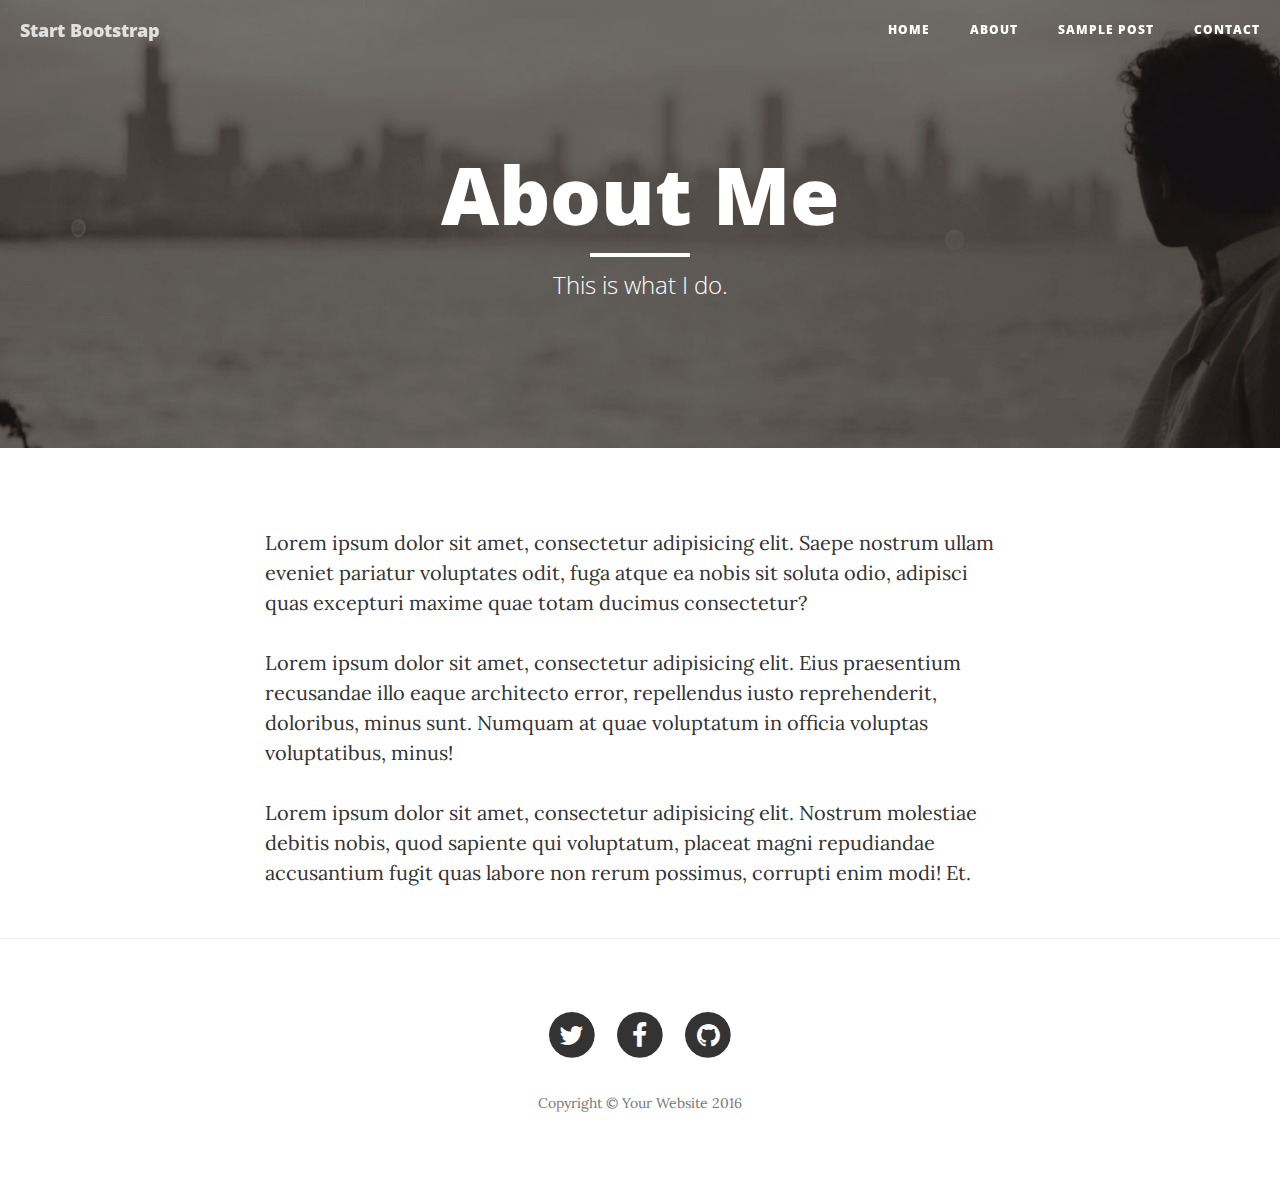
==== about.html @ b39fe1de "add content" ====
<!DOCTYPE html>
<html lang="en">

<head>

    <meta charset="utf-8">
    <meta http-equiv="X-UA-Compatible" content="IE=edge">
    <meta name="viewport" content="width=device-width, initial-scale=1">
    <meta name="description" content="">
    <meta name="author" content="">

    <title>Clean Blog - About</title>

    <!-- Bootstrap Core CSS -->
    <link href="vendor/bootstrap/css/bootstrap.min.css" rel="stylesheet">

    <!-- Theme CSS -->
    <link href="css/clean-blog.min.css" rel="stylesheet">

    <!-- Custom Fonts -->
    <link href="vendor/font-awesome/css/font-awesome.min.css" rel="stylesheet" type="text/css">
    <link href='https://fonts.googleapis.com/css?family=Lora:400,700,400italic,700italic' rel='stylesheet' type='text/css'>
    <link href='https://fonts.googleapis.com/css?family=Open+Sans:300italic,400italic,600italic,700italic,800italic,400,300,600,700,800' rel='stylesheet' type='text/css'>

    <!-- HTML5 Shim and Respond.js IE8 support of HTML5 elements and media queries -->
    <!-- WARNING: Respond.js doesn't work if you view the page via file:// -->
    <!--[if lt IE 9]>
        <script src="https://oss.maxcdn.com/libs/html5shiv/3.7.0/html5shiv.js"></script>
        <script src="https://oss.maxcdn.com/libs/respond.js/1.4.2/respond.min.js"></script>
    <![endif]-->

</head>

<body>

    <!-- Navigation -->
    <nav class="navbar navbar-default navbar-custom navbar-fixed-top">
        <div class="container-fluid">
            <!-- Brand and toggle get grouped for better mobile display -->
            <div class="navbar-header page-scroll">
                <button type="button" class="navbar-toggle" data-toggle="collapse" data-target="#bs-example-navbar-collapse-1">
                    <span class="sr-only">Toggle navigation</span>
                    Menu <i class="fa fa-bars"></i>
                </button>
                <a class="navbar-brand" href="index.html">Start Bootstrap</a>
            </div>

            <!-- Collect the nav links, forms, and other content for toggling -->
            <div class="collapse navbar-collapse" id="bs-example-navbar-collapse-1">
                <ul class="nav navbar-nav navbar-right">
                    <li>
                        <a href="index.html">Home</a>
                    </li>
                    <li>
                        <a href="about.html">About</a>
                    </li>
                    <li>
                        <a href="post.html">Sample Post</a>
                    </li>
                    <li>
                        <a href="contact.html">Contact</a>
                    </li>
                </ul>
            </div>
            <!-- /.navbar-collapse -->
        </div>
        <!-- /.container -->
    </nav>

    <!-- Page Header -->
    <!-- Set your background image for this header on the line below. -->
    <header class="intro-header" style="background-image: url('img/about-bg.jpg')">
        <div class="container">
            <div class="row">
                <div class="col-lg-8 col-lg-offset-2 col-md-10 col-md-offset-1">
                    <div class="page-heading">
                        <h1>About Me</h1>
                        <hr class="small">
                        <span class="subheading">This is what I do.</span>
                    </div>
                </div>
            </div>
        </div>
    </header>

    <!-- Main Content -->
    <div class="container">
        <div class="row">
            <div class="col-lg-8 col-lg-offset-2 col-md-10 col-md-offset-1">
                <p>Lorem ipsum dolor sit amet, consectetur adipisicing elit. Saepe nostrum ullam eveniet pariatur voluptates odit, fuga atque ea nobis sit soluta odio, adipisci quas excepturi maxime quae totam ducimus consectetur?</p>
                <p>Lorem ipsum dolor sit amet, consectetur adipisicing elit. Eius praesentium recusandae illo eaque architecto error, repellendus iusto reprehenderit, doloribus, minus sunt. Numquam at quae voluptatum in officia voluptas voluptatibus, minus!</p>
                <p>Lorem ipsum dolor sit amet, consectetur adipisicing elit. Nostrum molestiae debitis nobis, quod sapiente qui voluptatum, placeat magni repudiandae accusantium fugit quas labore non rerum possimus, corrupti enim modi! Et.</p>
            </div>
        </div>
    </div>

    <hr>

    <!-- Footer -->
    <footer>
        <div class="container">
            <div class="row">
                <div class="col-lg-8 col-lg-offset-2 col-md-10 col-md-offset-1">
                    <ul class="list-inline text-center">
                        <li>
                            <a href="#">
                                <span class="fa-stack fa-lg">
                                    <i class="fa fa-circle fa-stack-2x"></i>
                                    <i class="fa fa-twitter fa-stack-1x fa-inverse"></i>
                                </span>
                            </a>
                        </li>
                        <li>
                            <a href="#">
                                <span class="fa-stack fa-lg">
                                    <i class="fa fa-circle fa-stack-2x"></i>
                                    <i class="fa fa-facebook fa-stack-1x fa-inverse"></i>
                                </span>
                            </a>
                        </li>
                        <li>
                            <a href="#">
                                <span class="fa-stack fa-lg">
                                    <i class="fa fa-circle fa-stack-2x"></i>
                                    <i class="fa fa-github fa-stack-1x fa-inverse"></i>
                                </span>
                            </a>
                        </li>
                    </ul>
                    <p class="copyright text-muted">Copyright &copy; Your Website 2016</p>
                </div>
            </div>
        </div>
    </footer>

    <!-- jQuery -->
    <script src="vendor/jquery/jquery.min.js"></script>

    <!-- Bootstrap Core JavaScript -->
    <script src="vendor/bootstrap/js/bootstrap.min.js"></script>

    <!-- Contact Form JavaScript -->
    <script src="js/jqBootstrapValidation.js"></script>
    <script src="js/contact_me.js"></script>

    <!-- Theme JavaScript -->
    <script src="js/clean-blog.min.js"></script>

</body>

</html>
---- css/clean-blog.min.css ----
/*!
 * Start Bootstrap - Clean Blog v3.3.7+1 (http://startbootstrap.com/template-overviews/clean-blog)
 * Copyright 2013-2017 Start Bootstrap
 * Licensed under MIT (https://github.com/BlackrockDigital/startbootstrap/blob/gh-pages/LICENSE)
 */a,body{color:#333}.navbar-custom .nav li a,.navbar-custom .navbar-brand,h1,h2,h3,h4,h5,h6{font-weight:800}.caption,.intro-header .page-heading,.intro-header .site-heading,footer .copyright{text-align:center}body{font-family:Lora,'Times New Roman',serif;font-size:20px;-webkit-tap-highlight-color:#0085A1}.intro-header .page-heading .subheading,.intro-header .post-heading .subheading,.intro-header .site-heading .subheading,.navbar-custom,h1,h2,h3,h4,h5,h6{font-family:'Open Sans','Helvetica Neue',Helvetica,Arial,sans-serif}p{line-height:1.5;margin:30px 0}p a{text-decoration:underline}a:focus,a:hover{color:#0085A1}a img:focus,a img:hover{cursor:zoom-in}blockquote{color:#777;font-style:italic}hr.small{max-width:100px;margin:15px auto;border-width:4px;border-color:#fff}.navbar-custom{position:absolute;top:0;left:0;width:100%;z-index:3}.navbar-custom .navbar-header .navbar-toggle{color:#777;font-weight:800;text-transform:uppercase;font-size:12px}.navbar-custom .nav li a{text-transform:uppercase;font-size:12px;letter-spacing:1px}@media only screen and (min-width:768px){.navbar-custom{background:0 0;border-bottom:1px solid transparent}.navbar-custom .navbar-brand{color:#fff;padding:20px}.navbar-custom .navbar-brand:focus,.navbar-custom .navbar-brand:hover{color:rgba(255,255,255,.8)}.navbar-custom .nav li a{color:#fff;padding:20px}.navbar-custom .nav li a:focus,.navbar-custom .nav li a:hover{color:rgba(255,255,255,.8)}.navbar-custom .nav li ul.dropdown-menu a{color:#333}.navbar-custom .nav li ul.dropdown-menu a:focus,.navbar-custom .nav li ul.dropdown-menu a:hover{color:#0085A1}}@media only screen and (min-width:1170px){.navbar-custom{-webkit-transition:background-color .3s;-moz-transition:background-color .3s;transition:background-color .3s;-webkit-transform:translate3d(0,0,0);-moz-transform:translate3d(0,0,0);-ms-transform:translate3d(0,0,0);-o-transform:translate3d(0,0,0);transform:translate3d(0,0,0);-webkit-backface-visibility:hidden;backface-visibility:hidden}.navbar-custom.is-fixed{position:fixed;top:-61px;background-color:rgba(255,255,255,.9);border-bottom:1px solid #f2f2f2;-webkit-transition:-webkit-transform .3s;-moz-transition:-moz-transform .3s;transition:transform .3s}.navbar-custom.is-fixed .navbar-brand{color:#333}.navbar-custom.is-fixed .navbar-brand:focus,.navbar-custom.is-fixed .navbar-brand:hover{color:#0085A1}.navbar-custom.is-fixed .nav li a{color:#333}.navbar-custom.is-fixed .nav li a:focus,.navbar-custom.is-fixed .nav li a:hover{color:#0085A1}.navbar-custom.is-visible{-webkit-transform:translate3d(0,100%,0);-moz-transform:translate3d(0,100%,0);-ms-transform:translate3d(0,100%,0);-o-transform:translate3d(0,100%,0);transform:translate3d(0,100%,0)}}.intro-header{background:center center no-repeat;-webkit-background-size:cover;-moz-background-size:cover;background-size:cover;-o-background-size:cover;margin-bottom:50px}.intro-header .page-heading,.intro-header .post-heading,.intro-header .site-heading{padding:100px 0 50px;color:#fff}.intro-header .page-heading h1,.intro-header .site-heading h1{margin-top:0;font-size:50px}.intro-header .page-heading .subheading,.intro-header .site-heading .subheading{font-size:24px;line-height:1.1;display:block;font-weight:300;margin:10px 0 0}@media only screen and (min-width:768px){.intro-header .page-heading,.intro-header .post-heading,.intro-header .site-heading{padding:150px 0}.intro-header .page-heading h1,.intro-header .site-heading h1{font-size:80px}}.intro-header .post-heading h1{font-size:35px}.intro-header .post-heading .meta,.intro-header .post-heading .subheading{line-height:1.1;display:block}.intro-header .post-heading .subheading{font-size:24px;margin:10px 0 30px;font-weight:600}.intro-header .post-heading .meta{font-family:Lora,'Times New Roman',serif;font-style:italic;font-weight:300;font-size:20px}.intro-header .post-heading .meta a{color:#fff}@media only screen and (min-width:768px){.intro-header .post-heading h1{font-size:55px}.intro-header .post-heading .subheading{font-size:30px}}.post-preview>a{color:#333}.post-preview>a:focus,.post-preview>a:hover{text-decoration:none;color:#0085A1}.post-preview>a>.post-title{font-size:30px;margin-top:30px;margin-bottom:10px}.post-preview>a>.post-subtitle{margin:0 0 10px;font-weight:300}.post-preview>.post-meta{color:#777;font-size:18px;font-style:italic;margin-top:0}.post-preview>.post-meta>a{text-decoration:none;color:#333}.post-preview>.post-meta>a:focus,.post-preview>.post-meta>a:hover{color:#0085A1;text-decoration:underline}@media only screen and (min-width:768px){.post-preview>a>.post-title{font-size:36px}}.section-heading{font-size:36px;margin-top:60px;font-weight:700}.btn,.pager li>a,.pager li>span{font-family:'Open Sans','Helvetica Neue',Helvetica,Arial,sans-serif;text-transform:uppercase;font-weight:800;letter-spacing:1px}.caption{font-size:14px;padding:10px;font-style:italic;margin:0;display:block;border-bottom-right-radius:5px;border-bottom-left-radius:5px}footer{padding:50px 0 65px}footer .list-inline{margin:0;padding:0}footer .copyright{font-size:14px;margin-bottom:0}.floating-label-form-group{font-size:14px;position:relative;margin-bottom:0;padding-bottom:.5em;border-bottom:1px solid #eee}.floating-label-form-group input,.floating-label-form-group textarea{z-index:1;position:relative;padding-right:0;padding-left:0;border:none;border-radius:0;font-size:1.5em;background:0 0;box-shadow:none!important;resize:none}.floating-label-form-group label{display:block;z-index:0;position:relative;top:2em;margin:0;font-size:.85em;line-height:1.764705882em;vertical-align:middle;vertical-align:baseline;opacity:0;-webkit-transition:top .3s ease,opacity .3s ease;-moz-transition:top .3s ease,opacity .3s ease;-ms-transition:top .3s ease,opacity .3s ease;transition:top .3s ease,opacity .3s ease}.floating-label-form-group::not(:first-child){padding-left:14px;border-left:1px solid #eee}.floating-label-form-group-with-value label{top:0;opacity:1}.floating-label-form-group-with-focus label{color:#0085A1}form .row:first-child .floating-label-form-group{border-top:1px solid #eee}.btn{font-size:14px;border-radius:0;padding:15px 25px}.btn-lg{font-size:16px;padding:25px 35px}.btn-default:focus,.btn-default:hover{background-color:#0085A1;border:1px solid #0085A1;color:#fff}.pager{margin:20px 0 0}.pager li>a,.pager li>span{font-size:14px;padding:15px 25px;background-color:#fff;border-radius:0}.pager li>a:focus,.pager li>a:hover{color:#fff;background-color:#0085A1;border:1px solid #0085A1}.pager .disabled>a,.pager .disabled>a:focus,.pager .disabled>a:hover,.pager .disabled>span{color:#777;background-color:#333;cursor:not-allowed}::-moz-selection{color:#fff;text-shadow:none;background:#0085A1}::selection{color:#fff;text-shadow:none;background:#0085A1}img::selection{color:#fff;background:0 0}img::-moz-selection{color:#fff;background:0 0}
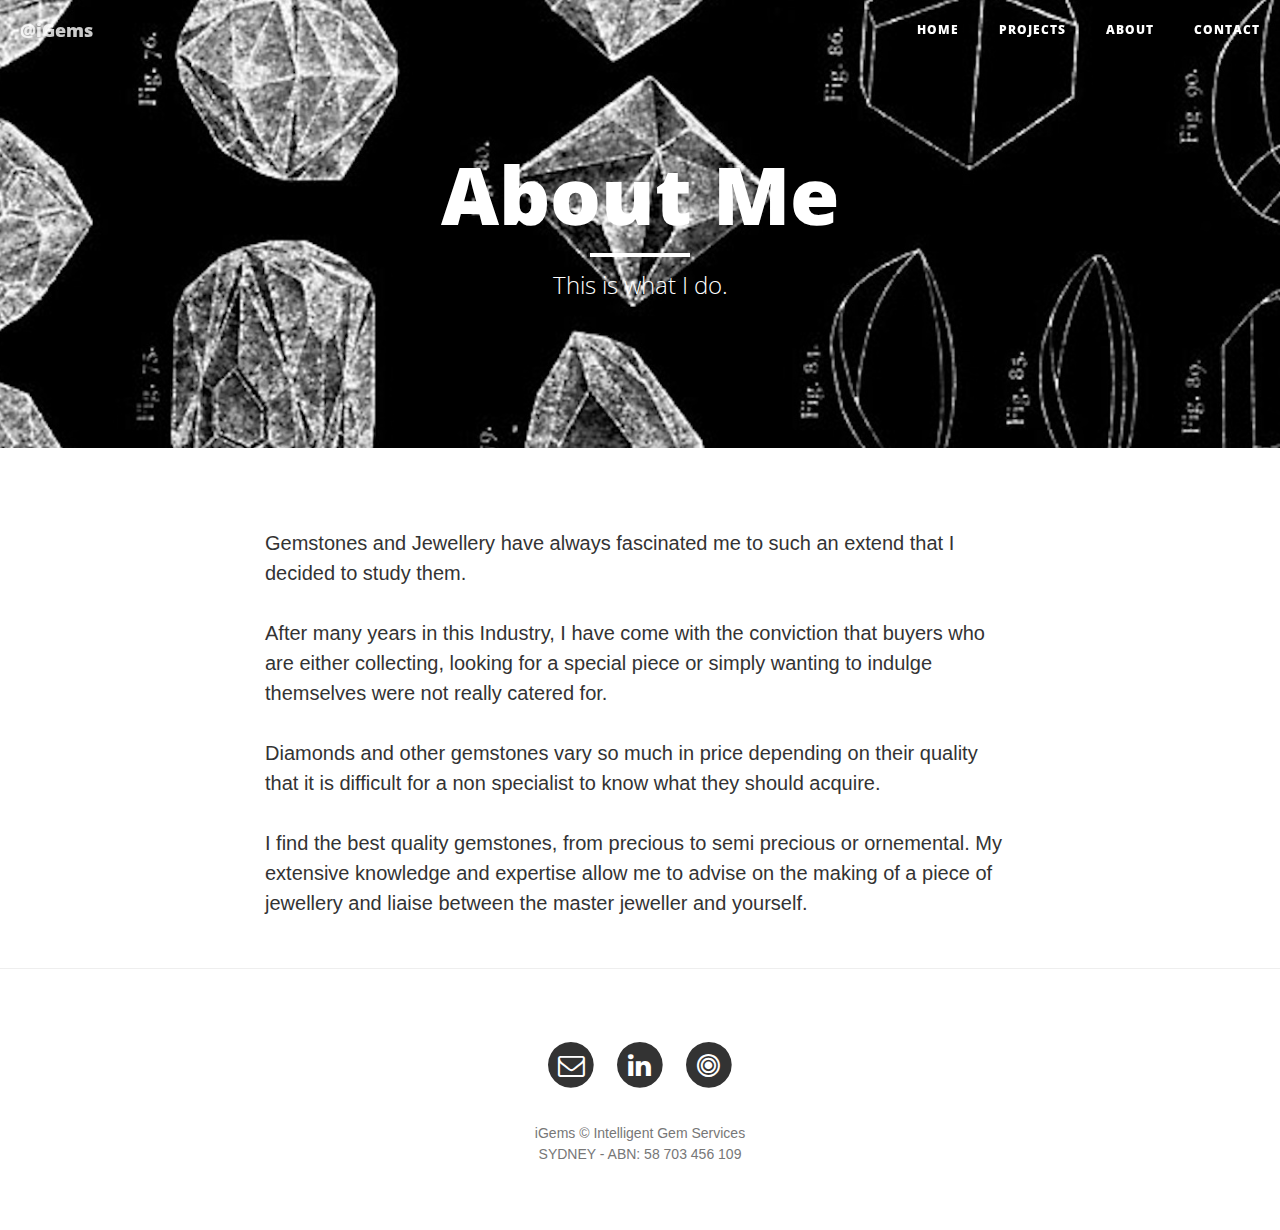
==== commit d051bc0e: "update blog" ====
--- a/about.html
+++ b/about.html
@@ -9,7 +9,7 @@
     <meta name="description" content="">
     <meta name="author" content="">
 
-    <title>Clean Blog - About</title>
+    <title>iGems - Intelligent Gem Services</title>
 
     <!-- Bootstrap Core CSS -->
     <link href="vendor/bootstrap/css/bootstrap.min.css" rel="stylesheet">
@@ -29,6 +29,35 @@
         <script src="https://oss.maxcdn.com/libs/respond.js/1.4.2/respond.min.js"></script>
     <![endif]-->
 
+    <!-- Google Analytics -->
+    <script>
+      (function(i,s,o,g,r,a,m){i['GoogleAnalyticsObject']=r;i[r]=i[r]||function(){
+      (i[r].q=i[r].q||[]).push(arguments)},i[r].l=1*new Date();a=s.createElement(o),
+      m=s.getElementsByTagName(o)[0];a.async=1;a.src=g;m.parentNode.insertBefore(a,m)
+      })(window,document,'script','https://www.google-analytics.com/analytics.js','ga');
+      ga('create', 'UA-93508026-1', 'auto');
+      ga('send', 'pageview')
+    </script>
+
+    <!-- Favicon -->
+    <link rel="apple-touch-icon" sizes="57x57" href="favicon/apple-icon-57x57.png">
+    <link rel="apple-touch-icon" sizes="60x60" href="favicon/apple-icon-60x60.png">
+    <link rel="apple-touch-icon" sizes="72x72" href="favicon/apple-icon-72x72.png">
+    <link rel="apple-touch-icon" sizes="76x76" href="favicon/apple-icon-76x76.png">
+    <link rel="apple-touch-icon" sizes="114x114" href="favicon/apple-icon-114x114.png">
+    <link rel="apple-touch-icon" sizes="120x120" href="favicon/apple-icon-120x120.png">
+    <link rel="apple-touch-icon" sizes="144x144" href="favicon/apple-icon-144x144.png">
+    <link rel="apple-touch-icon" sizes="152x152" href="favicon/apple-icon-152x152.png">
+    <link rel="apple-touch-icon" sizes="180x180" href="favicon/apple-icon-180x180.png">
+    <link rel="icon" type="image/png" sizes="192x192"  href="favicon/android-icon-192x192.png">
+    <link rel="icon" type="image/png" sizes="32x32" href="favicon/favicon-32x32.png">
+    <link rel="icon" type="image/png" sizes="96x96" href="favicon/favicon-96x96.png">
+    <link rel="icon" type="image/png" sizes="16x16" href="favicon/favicon-16x16.png">
+    <link rel="manifest" href="favicon/manifest.json">
+    <meta name="msapplication-TileColor" content="#ffffff">
+    <meta name="msapplication-TileImage" content="favicon/ms-icon-144x144.png">
+    <meta name="theme-color" content="#ffffff">
+
 </head>
 
 <body>
@@ -42,20 +71,20 @@
                     <span class="sr-only">Toggle navigation</span>
                     Menu <i class="fa fa-bars"></i>
                 </button>
-                <a class="navbar-brand" href="index.html">Start Bootstrap</a>
+                <a class="navbar-brand" href="http://www.igems.co/">@iGems</a>
             </div>
 
             <!-- Collect the nav links, forms, and other content for toggling -->
             <div class="collapse navbar-collapse" id="bs-example-navbar-collapse-1">
                 <ul class="nav navbar-nav navbar-right">
                     <li>
-                        <a href="index.html">Home</a>
+                        <a href="http://www.igems.co/">Home</a>
+                    </li>
+                    <li>
+                        <a href="index.html">Projects</a>
                     </li>
                     <li>
                         <a href="about.html">About</a>
-                    </li>
-                    <li>
-                        <a href="post.html">Sample Post</a>
                     </li>
                     <li>
                         <a href="contact.html">Contact</a>
@@ -87,9 +116,14 @@
     <div class="container">
         <div class="row">
             <div class="col-lg-8 col-lg-offset-2 col-md-10 col-md-offset-1">
-                <p>Lorem ipsum dolor sit amet, consectetur adipisicing elit. Saepe nostrum ullam eveniet pariatur voluptates odit, fuga atque ea nobis sit soluta odio, adipisci quas excepturi maxime quae totam ducimus consectetur?</p>
-                <p>Lorem ipsum dolor sit amet, consectetur adipisicing elit. Eius praesentium recusandae illo eaque architecto error, repellendus iusto reprehenderit, doloribus, minus sunt. Numquam at quae voluptatum in officia voluptas voluptatibus, minus!</p>
-                <p>Lorem ipsum dolor sit amet, consectetur adipisicing elit. Nostrum molestiae debitis nobis, quod sapiente qui voluptatum, placeat magni repudiandae accusantium fugit quas labore non rerum possimus, corrupti enim modi! Et.</p>
+              <p>Gemstones and Jewellery have always fascinated me to such an extend that I decided to study them.</p>
+              <p>After many years in this Industry, I have come with the conviction that buyers who are either collecting,
+                looking for a special piece or simply wanting to indulge themselves were not really catered for.<p>
+              <p>Diamonds and other gemstones vary so much in price depending on their quality that it is difficult for a
+                non specialist to know what they should acquire. <p>
+              <p>I find the best quality gemstones, from precious to semi precious or ornemental. My extensive knowledge and
+                expertise allow me to advise on the making of a piece of jewellery and liaise between the master jeweller and
+                yourself.</p>
             </div>
         </div>
     </div>
@@ -103,31 +137,31 @@
                 <div class="col-lg-8 col-lg-offset-2 col-md-10 col-md-offset-1">
                     <ul class="list-inline text-center">
                         <li>
-                            <a href="#">
+                            <a href="mailto:maya@igems.co">
                                 <span class="fa-stack fa-lg">
                                     <i class="fa fa-circle fa-stack-2x"></i>
-                                    <i class="fa fa-twitter fa-stack-1x fa-inverse"></i>
+                                    <i class="fa fa-envelope-o fa-stack-1x fa-inverse"></i>
                                 </span>
                             </a>
                         </li>
                         <li>
-                            <a href="#">
+                            <a href="https://www.linkedin.com/in/maya-taing-40891698/">
                                 <span class="fa-stack fa-lg">
                                     <i class="fa fa-circle fa-stack-2x"></i>
-                                    <i class="fa fa-facebook fa-stack-1x fa-inverse"></i>
+                                    <i class="fa fa-linkedin fa-stack-1x fa-inverse"></i>
                                 </span>
                             </a>
                         </li>
                         <li>
-                            <a href="#">
+                            <a href="https://about.me/igems">
                                 <span class="fa-stack fa-lg">
                                     <i class="fa fa-circle fa-stack-2x"></i>
-                                    <i class="fa fa-github fa-stack-1x fa-inverse"></i>
+                                    <i class="fa fa-bullseye fa-stack-1x fa-inverse"></i>
                                 </span>
                             </a>
                         </li>
                     </ul>
-                    <p class="copyright text-muted">Copyright &copy; Your Website 2016</p>
+                    <p class="copyright text-muted">iGems &copy; Intelligent Gem Services <br> SYDNEY - ABN: 58 703 456 109</p>
                 </div>
             </div>
         </div>
--- a/css/clean-blog.min.css
+++ b/css/clean-blog.min.css
@@ -2,4 +2,4 @@
  * Start Bootstrap - Clean Blog v3.3.7+1 (http://startbootstrap.com/template-overviews/clean-blog)
  * Copyright 2013-2017 Start Bootstrap
  * Licensed under MIT (https://github.com/BlackrockDigital/startbootstrap/blob/gh-pages/LICENSE)
- */a,body{color:#333}.navbar-custom .nav li a,.navbar-custom .navbar-brand,h1,h2,h3,h4,h5,h6{font-weight:800}.caption,.intro-header .page-heading,.intro-header .site-heading,footer .copyright{text-align:center}body{font-family:Lora,'Times New Roman',serif;font-size:20px;-webkit-tap-highlight-color:#0085A1}.intro-header .page-heading .subheading,.intro-header .post-heading .subheading,.intro-header .site-heading .subheading,.navbar-custom,h1,h2,h3,h4,h5,h6{font-family:'Open Sans','Helvetica Neue',Helvetica,Arial,sans-serif}p{line-height:1.5;margin:30px 0}p a{text-decoration:underline}a:focus,a:hover{color:#0085A1}a img:focus,a img:hover{cursor:zoom-in}blockquote{color:#777;font-style:italic}hr.small{max-width:100px;margin:15px auto;border-width:4px;border-color:#fff}.navbar-custom{position:absolute;top:0;left:0;width:100%;z-index:3}.navbar-custom .navbar-header .navbar-toggle{color:#777;font-weight:800;text-transform:uppercase;font-size:12px}.navbar-custom .nav li a{text-transform:uppercase;font-size:12px;letter-spacing:1px}@media only screen and (min-width:768px){.navbar-custom{background:0 0;border-bottom:1px solid transparent}.navbar-custom .navbar-brand{color:#fff;padding:20px}.navbar-custom .navbar-brand:focus,.navbar-custom .navbar-brand:hover{color:rgba(255,255,255,.8)}.navbar-custom .nav li a{color:#fff;padding:20px}.navbar-custom .nav li a:focus,.navbar-custom .nav li a:hover{color:rgba(255,255,255,.8)}.navbar-custom .nav li ul.dropdown-menu a{color:#333}.navbar-custom .nav li ul.dropdown-menu a:focus,.navbar-custom .nav li ul.dropdown-menu a:hover{color:#0085A1}}@media only screen and (min-width:1170px){.navbar-custom{-webkit-transition:background-color .3s;-moz-transition:background-color .3s;transition:background-color .3s;-webkit-transform:translate3d(0,0,0);-moz-transform:translate3d(0,0,0);-ms-transform:translate3d(0,0,0);-o-transform:translate3d(0,0,0);transform:translate3d(0,0,0);-webkit-backface-visibility:hidden;backface-visibility:hidden}.navbar-custom.is-fixed{position:fixed;top:-61px;background-color:rgba(255,255,255,.9);border-bottom:1px solid #f2f2f2;-webkit-transition:-webkit-transform .3s;-moz-transition:-moz-transform .3s;transition:transform .3s}.navbar-custom.is-fixed .navbar-brand{color:#333}.navbar-custom.is-fixed .navbar-brand:focus,.navbar-custom.is-fixed .navbar-brand:hover{color:#0085A1}.navbar-custom.is-fixed .nav li a{color:#333}.navbar-custom.is-fixed .nav li a:focus,.navbar-custom.is-fixed .nav li a:hover{color:#0085A1}.navbar-custom.is-visible{-webkit-transform:translate3d(0,100%,0);-moz-transform:translate3d(0,100%,0);-ms-transform:translate3d(0,100%,0);-o-transform:translate3d(0,100%,0);transform:translate3d(0,100%,0)}}.intro-header{background:center center no-repeat;-webkit-background-size:cover;-moz-background-size:cover;background-size:cover;-o-background-size:cover;margin-bottom:50px}.intro-header .page-heading,.intro-header .post-heading,.intro-header .site-heading{padding:100px 0 50px;color:#fff}.intro-header .page-heading h1,.intro-header .site-heading h1{margin-top:0;font-size:50px}.intro-header .page-heading .subheading,.intro-header .site-heading .subheading{font-size:24px;line-height:1.1;display:block;font-weight:300;margin:10px 0 0}@media only screen and (min-width:768px){.intro-header .page-heading,.intro-header .post-heading,.intro-header .site-heading{padding:150px 0}.intro-header .page-heading h1,.intro-header .site-heading h1{font-size:80px}}.intro-header .post-heading h1{font-size:35px}.intro-header .post-heading .meta,.intro-header .post-heading .subheading{line-height:1.1;display:block}.intro-header .post-heading .subheading{font-size:24px;margin:10px 0 30px;font-weight:600}.intro-header .post-heading .meta{font-family:Lora,'Times New Roman',serif;font-style:italic;font-weight:300;font-size:20px}.intro-header .post-heading .meta a{color:#fff}@media only screen and (min-width:768px){.intro-header .post-heading h1{font-size:55px}.intro-header .post-heading .subheading{font-size:30px}}.post-preview>a{color:#333}.post-preview>a:focus,.post-preview>a:hover{text-decoration:none;color:#0085A1}.post-preview>a>.post-title{font-size:30px;margin-top:30px;margin-bottom:10px}.post-preview>a>.post-subtitle{margin:0 0 10px;font-weight:300}.post-preview>.post-meta{color:#777;font-size:18px;font-style:italic;margin-top:0}.post-preview>.post-meta>a{text-decoration:none;color:#333}.post-preview>.post-meta>a:focus,.post-preview>.post-meta>a:hover{color:#0085A1;text-decoration:underline}@media only screen and (min-width:768px){.post-preview>a>.post-title{font-size:36px}}.section-heading{font-size:36px;margin-top:60px;font-weight:700}.btn,.pager li>a,.pager li>span{font-family:'Open Sans','Helvetica Neue',Helvetica,Arial,sans-serif;text-transform:uppercase;font-weight:800;letter-spacing:1px}.caption{font-size:14px;padding:10px;font-style:italic;margin:0;display:block;border-bottom-right-radius:5px;border-bottom-left-radius:5px}footer{padding:50px 0 65px}footer .list-inline{margin:0;padding:0}footer .copyright{font-size:14px;margin-bottom:0}.floating-label-form-group{font-size:14px;position:relative;margin-bottom:0;padding-bottom:.5em;border-bottom:1px solid #eee}.floating-label-form-group input,.floating-label-form-group textarea{z-index:1;position:relative;padding-right:0;padding-left:0;border:none;border-radius:0;font-size:1.5em;background:0 0;box-shadow:none!important;resize:none}.floating-label-form-group label{display:block;z-index:0;position:relative;top:2em;margin:0;font-size:.85em;line-height:1.764705882em;vertical-align:middle;vertical-align:baseline;opacity:0;-webkit-transition:top .3s ease,opacity .3s ease;-moz-transition:top .3s ease,opacity .3s ease;-ms-transition:top .3s ease,opacity .3s ease;transition:top .3s ease,opacity .3s ease}.floating-label-form-group::not(:first-child){padding-left:14px;border-left:1px solid #eee}.floating-label-form-group-with-value label{top:0;opacity:1}.floating-label-form-group-with-focus label{color:#0085A1}form .row:first-child .floating-label-form-group{border-top:1px solid #eee}.btn{font-size:14px;border-radius:0;padding:15px 25px}.btn-lg{font-size:16px;padding:25px 35px}.btn-default:focus,.btn-default:hover{background-color:#0085A1;border:1px solid #0085A1;color:#fff}.pager{margin:20px 0 0}.pager li>a,.pager li>span{font-size:14px;padding:15px 25px;background-color:#fff;border-radius:0}.pager li>a:focus,.pager li>a:hover{color:#fff;background-color:#0085A1;border:1px solid #0085A1}.pager .disabled>a,.pager .disabled>a:focus,.pager .disabled>a:hover,.pager .disabled>span{color:#777;background-color:#333;cursor:not-allowed}::-moz-selection{color:#fff;text-shadow:none;background:#0085A1}::selection{color:#fff;text-shadow:none;background:#0085A1}img::selection{color:#fff;background:0 0}img::-moz-selection{color:#fff;background:0 0}+ */a,body{color:#333}.navbar-custom .nav li a,.navbar-custom .navbar-brand,h1,h2,h3,h4,h5,h6{font-weight:800}.caption,.intro-header .page-heading,.intro-header .site-heading,footer .copyright{text-align:center}body{font-family:Merriweather,'Helvetica Neue',Arial;font-size:20px;-webkit-tap-highlight-color:#0085A1}.intro-header .page-heading .subheading,.intro-header .post-heading .subheading,.intro-header .site-heading .subheading,.navbar-custom,h1,h2,h3,h4,h5,h6{font-family:'Open Sans','Helvetica Neue',Helvetica,Arial,sans-serif}p{line-height:1.5;margin:30px 0}p a{text-decoration:underline}a:focus,a:hover{color:#0085A1}a img:focus,a img:hover{cursor:zoom-in}blockquote{color:#777;font-style:italic}hr.small{max-width:100px;margin:15px auto;border-width:4px;border-color:#fff}.navbar-custom{position:absolute;top:0;left:0;width:100%;z-index:3}.navbar-custom .navbar-header .navbar-toggle{color:#777;font-weight:800;text-transform:uppercase;font-size:12px}.navbar-custom .nav li a{text-transform:uppercase;font-size:12px;letter-spacing:1px}@media only screen and (min-width:768px){.navbar-custom{background:0 0;border-bottom:1px solid transparent}.navbar-custom .navbar-brand{color:#fff;padding:20px}.navbar-custom .navbar-brand:focus,.navbar-custom .navbar-brand:hover{color:rgba(255,255,255,.8)}.navbar-custom .nav li a{color:#fff;padding:20px}.navbar-custom .nav li a:focus,.navbar-custom .nav li a:hover{color:rgba(255,255,255,.8)}.navbar-custom .nav li ul.dropdown-menu a{color:#333}.navbar-custom .nav li ul.dropdown-menu a:focus,.navbar-custom .nav li ul.dropdown-menu a:hover{color:#0085A1}}@media only screen and (min-width:1170px){.navbar-custom{-webkit-transition:background-color .3s;-moz-transition:background-color .3s;transition:background-color .3s;-webkit-transform:translate3d(0,0,0);-moz-transform:translate3d(0,0,0);-ms-transform:translate3d(0,0,0);-o-transform:translate3d(0,0,0);transform:translate3d(0,0,0);-webkit-backface-visibility:hidden;backface-visibility:hidden}.navbar-custom.is-fixed{position:fixed;top:-61px;background-color:rgba(255,255,255,.9);border-bottom:1px solid #f2f2f2;-webkit-transition:-webkit-transform .3s;-moz-transition:-moz-transform .3s;transition:transform .3s}.navbar-custom.is-fixed .navbar-brand{color:#333}.navbar-custom.is-fixed .navbar-brand:focus,.navbar-custom.is-fixed .navbar-brand:hover{color:#0085A1}.navbar-custom.is-fixed .nav li a{color:#333}.navbar-custom.is-fixed .nav li a:focus,.navbar-custom.is-fixed .nav li a:hover{color:#0085A1}.navbar-custom.is-visible{-webkit-transform:translate3d(0,100%,0);-moz-transform:translate3d(0,100%,0);-ms-transform:translate3d(0,100%,0);-o-transform:translate3d(0,100%,0);transform:translate3d(0,100%,0)}}.intro-header{background:center center no-repeat;-webkit-background-size:cover;-moz-background-size:cover;background-size:cover;-o-background-size:cover;margin-bottom:50px}.intro-header .page-heading,.intro-header .post-heading,.intro-header .site-heading{padding:100px 0 50px;color:#fff}.intro-header .page-heading h1,.intro-header .site-heading h1{margin-top:0;font-size:50px}.intro-header .page-heading .subheading,.intro-header .site-heading .subheading{font-size:24px;line-height:1.1;display:block;font-weight:300;margin:10px 0 0}@media only screen and (min-width:768px){.intro-header .page-heading,.intro-header .post-heading,.intro-header .site-heading{padding:150px 0}.intro-header .page-heading h1,.intro-header .site-heading h1{font-size:80px}}.intro-header .post-heading h1{font-size:35px}.intro-header .post-heading .meta,.intro-header .post-heading .subheading{line-height:1.1;display:block}.intro-header .post-heading .subheading{font-size:24px;margin:10px 0 30px;font-weight:600}.intro-header .post-heading .meta{font-family:Merriweather,'Helvetica Neue',Arial;font-style:italic;font-weight:300;font-size:20px}.intro-header .post-heading .meta a{color:#fff}@media only screen and (min-width:768px){.intro-header .post-heading h1{font-size:55px}.intro-header .post-heading .subheading{font-size:30px}}.post-preview>a{color:#333}.post-preview>a:focus,.post-preview>a:hover{text-decoration:none;color:#0085A1}.post-preview>a>.post-title{font-size:30px;margin-top:30px;margin-bottom:10px}.post-preview>a>.post-subtitle{margin:0 0 10px;font-weight:300}.post-preview>.post-meta{color:#777;font-size:18px;font-style:italic;margin-top:0}.post-preview>.post-meta>a{text-decoration:none;color:#333}.post-preview>.post-meta>a:focus,.post-preview>.post-meta>a:hover{color:#0085A1;text-decoration:underline}@media only screen and (min-width:768px){.post-preview>a>.post-title{font-size:36px}}.section-heading{font-size:36px;margin-top:60px;font-weight:700}.btn,.pager li>a,.pager li>span{font-family:'Open Sans','Helvetica Neue',Helvetica,Arial,sans-serif;text-transform:uppercase;font-weight:800;letter-spacing:1px}.caption{font-size:14px;padding:10px;font-style:italic;margin:0;display:block;border-bottom-right-radius:5px;border-bottom-left-radius:5px}footer{padding:50px 0 65px}footer .list-inline{margin:0;padding:0}footer .copyright{font-size:14px;margin-bottom:0}.floating-label-form-group{font-size:14px;position:relative;margin-bottom:0;padding-bottom:.5em;border-bottom:1px solid #eee}.floating-label-form-group input,.floating-label-form-group textarea{z-index:1;position:relative;padding-right:0;padding-left:0;border:none;border-radius:0;font-size:1.5em;background:0 0;box-shadow:none!important;resize:none}.floating-label-form-group label{display:block;z-index:0;position:relative;top:2em;margin:0;font-size:.85em;line-height:1.764705882em;vertical-align:middle;vertical-align:baseline;opacity:0;-webkit-transition:top .3s ease,opacity .3s ease;-moz-transition:top .3s ease,opacity .3s ease;-ms-transition:top .3s ease,opacity .3s ease;transition:top .3s ease,opacity .3s ease}.floating-label-form-group::not(:first-child){padding-left:14px;border-left:1px solid #eee}.floating-label-form-group-with-value label{top:0;opacity:1}.floating-label-form-group-with-focus label{color:#0085A1}form .row:first-child .floating-label-form-group{border-top:1px solid #eee}.btn{font-size:14px;border-radius:0;padding:15px 25px}.btn-lg{font-size:16px;padding:25px 35px}.btn-default:focus,.btn-default:hover{background-color:#0085A1;border:1px solid #0085A1;color:#fff}.pager{margin:20px 0 0}.pager li>a,.pager li>span{font-size:14px;padding:15px 25px;background-color:#fff;border-radius:0}.pager li>a:focus,.pager li>a:hover{color:#fff;background-color:#0085A1;border:1px solid #0085A1}.pager .disabled>a,.pager .disabled>a:focus,.pager .disabled>a:hover,.pager .disabled>span{color:#777;background-color:#333;cursor:not-allowed}::-moz-selection{color:#fff;text-shadow:none;background:#0085A1}::selection{color:#fff;text-shadow:none;background:#0085A1}img::selection{color:#fff;background:0 0}img::-moz-selection{color:#fff;background:0 0}
